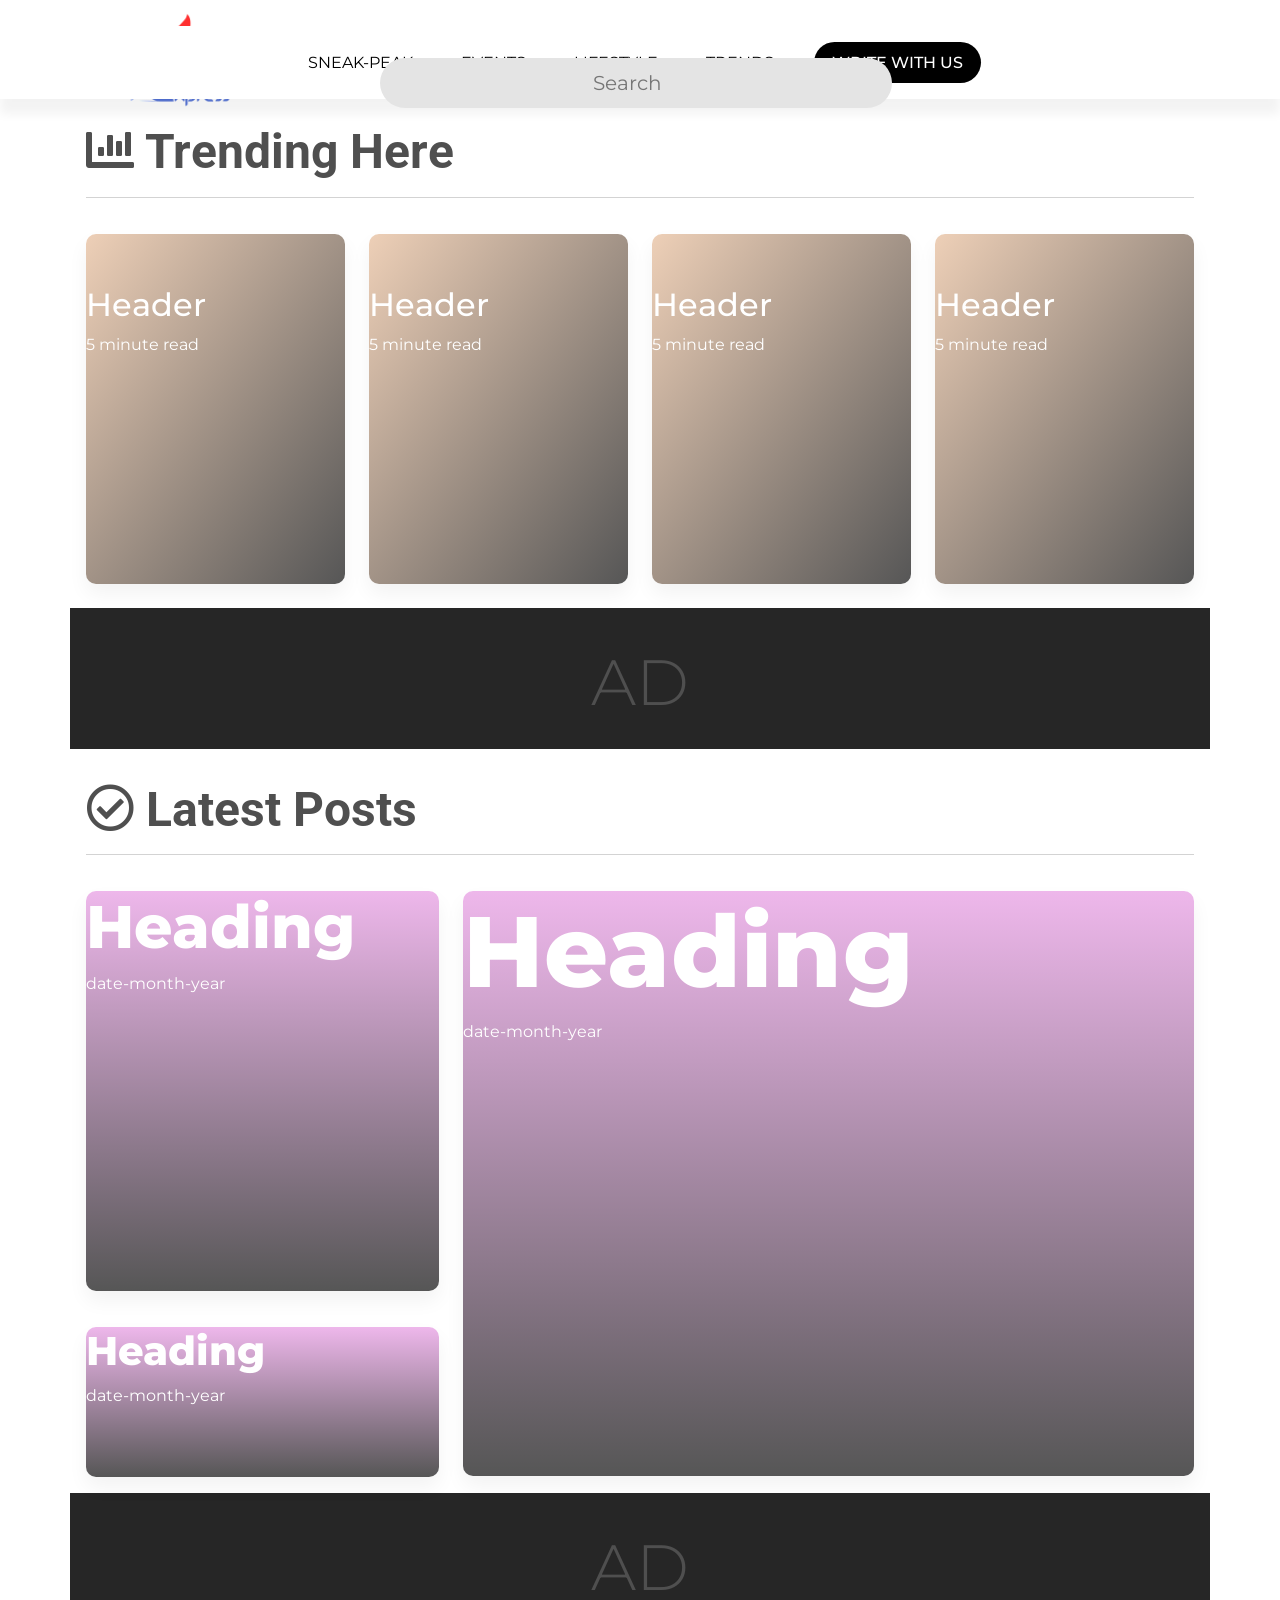
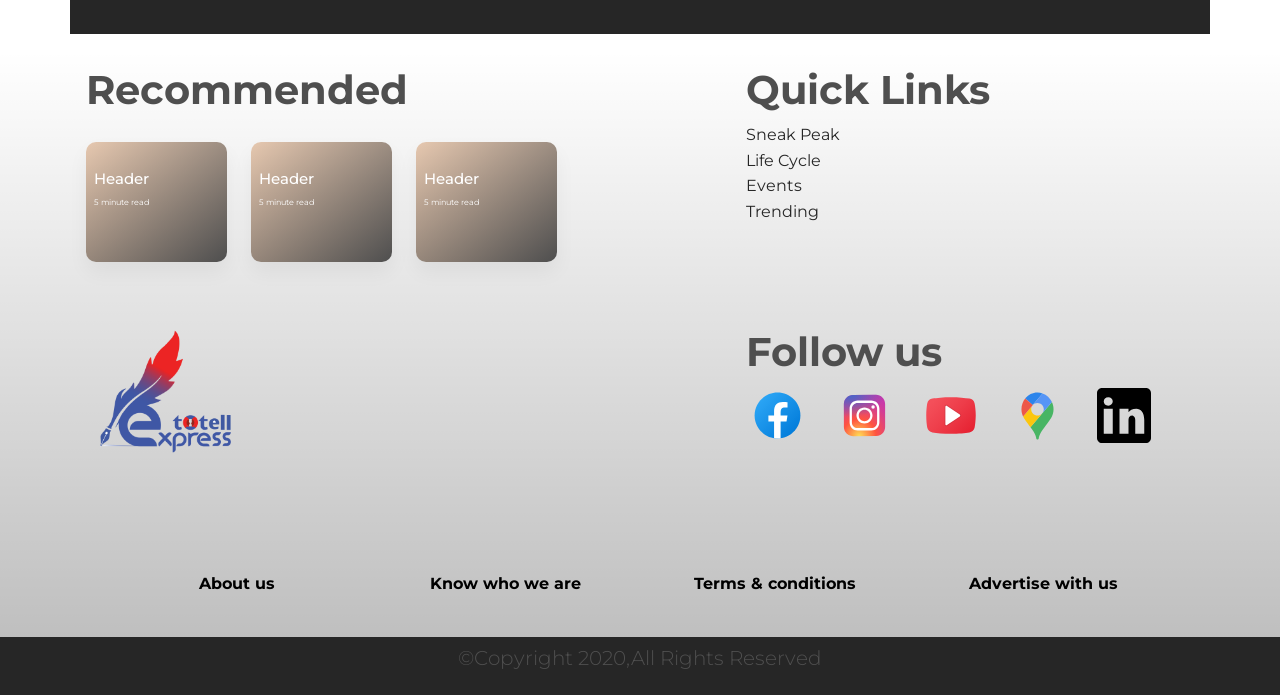
==== index.html @ 8d6608f2 "Rename totell.html to index.html" ====
<!DOCTYPE html>
<html lang="en">
  <head>
    <meta charset="UTF-8" />
    <meta
      name="viewport"
      content="width=device-width, initial-scale=1, shrink-to-fit=no"
    />
    <meta http-equiv="x-ua-compatible" content="ie=edge" />
    <title>TOTELL EXPRESS</title>
    <link rel="icon" href="" type="image/x-icon" />
    <link
      rel="stylesheet"
      href="https://use.fontawesome.com/releases/v5.11.2/css/all.css"
    />
    
    <link
      rel="stylesheet"
      href="https://fonts.googleapis.com/css2?family=Roboto:wght@300;400;500;700&display=swap"
    />
    <link rel="stylesheet" href="css/mdb.min.css" />
    <link rel="stylesheet" href="style.css" />
    <script
      src="https://kit.fontawesome.com/a480d15915.js"
      crossorigin="anonymous"
    ></script>
    <style></style>
  </head>
  <body>
    <!-- Start your project here-->
<div class="container-fluid bg-dark">
  <a href="">
          <img src="./img/totell-e1559974619203.png" id="logo" alt="">
        </a>
    <nav class="navbar navbar-light fixed-top navbar-expand-sm"  id="topnav">
        
        <form class="form-inline">
          <input class="form mr-sm-2" id="fom" type="search" placeholder="Search" aria-label="Search">
        
        </form>
      </nav>
  
</div>

    <!--carousel-->
    <section style="background-image: url(https://images.unsplash.com/photo-1464457312035-3d7d0e0c058e?ixlib=rb-1.2.1&ixid=eyJhcHBfaWQiOjEyMDd9&auto=format&fit=crop&w=1050&q=80);background-size: cover;height: auto;">
      <div class="carousel slide" id="b" data-ride="carousel">
        <ol class="carousel-indicators">
          <li data-target="#b" data-slide-to="0" class="active"></li>
          <li data-target="#b" data-slide-to="1"></li>
          <li data-target="#b" data-slide-to="2"></li>
        </ol>
        <div class="carousel-inner">
          <div class="carousel-item active">
            
              
            <img
              src="https://source.unsplash.com/1600x700/?nature,water"
              alt=""
              id="a1"
            />
            <div class="carousel-caption" id="carcap">
              <h5 class="fancy display-1 font-weight-bold animated fadeInUp" style="animation-delay: 1s;">Adjective</h5>
              <p class="lead">
                Lorem ipsum dolor sit amet, consectetur adipisicing elit.

                Molestiae, repudiandae!
              </p>
              <p>2 minutes read</p>
            </div>
          </div>
          <div class="carousel-item">
            <img
              src="https://source.unsplash.com/1600x700/?nature,water"
              alt=""
            
              id="a1"
            />
            <div class="carousel-caption" id="carcap">
              <h5 class="fancy display-1 font-weight-bold animated fadeInUp" style="animation-delay: 1s;">Adjective</h5>
              <p class="lead">
                Lorem ipsum dolor sit amet, consectetur adipisicing elit.

                Molestiae, repudiandae!
              </p>
              <p>2 minutes read</p>
            </div>
          </div>
          <div class="carousel-item">
            <img
            src="https://source.unsplash.com/1600x700/?nature,water"
            alt=""
           id="a1"
          />
          <div class="carousel-caption " id="carcap">
            <h4 class="fancy display-1 font-weight-bold animated fadeInUp">Adjective</h4>
            <p class="lead">
              Lorem ipsum dolor sit amet, consectetur adipisicing elit.

              Molestiae, repudiandae!
            </p>
            <p>2 minutes read</p>
          </div>
          </div>
        </div>
        <a
          class="carousel-control-prev"
          href="#b"
          role="button"
          data-slide="prev"
        >
          <span class="carousel-control-prev-icon" id="carbut" aria-hidden="true"></span>
          <span class="sr-only">Previous</span>
        </a>
        <a
          class="carousel-control-next"
          href="#b"
          role="button"
          data-slide="next"
        >
          <span class="carousel-control-next-icon" id="carbut" aria-hidden="true"></span>
          <span class="sr-only">Next</span>
        </a>
      </div>
    </section>
   
    <!--Navbar-->
    
    <nav class="navbar sticky-top navbar-expand-lg navbar-dark primary-color " id="a">
      <button class="navbar-toggler btn" id="mobilemenu" type="button" data-toggle="collapse" data-target="#navbarnav">
        <span class="navbar-toggler-icon ml-auto " id="mobmen"></span>                
      </button>
      <div class="collapse navbar-collapse" id="navbarnav">
        <img src="./img/totell-e1559974619203.png" alt="" id="logo2" />
        <ul class="navbar-nav m-auto p-2">
          <li class="nav-item px-3 active">
            <a href="#" class="nav-link">SNEAK-PEAK</a>
          </li>
          <li class="nav-item px-3">
            <a href="#c" class="nav-link">EVENTS</a>
          </li>
          <li class="nav-item px-3">
            <a href="#d" class="nav-link">LIFESTYLE</a>
          </li>
          <li class="nav-item px-3">
            <a href="#e" class="nav-link"> TRENDS</a>
          </li>
          <li class="nav-item px-3">
            <a id="wwu" href="#e" class="nav-link"><p style="margin: 0 10px 0 10px;padding: 0;color: white;font-weight: 500;">WRITE WITH US</p></a>
          </li>
        </ul>

        <div class="container row" id="icon2nav">
          <p style="font-weight: 600;">Follow us</p>
          <div class="row" id="iconrowbot">
            <a class="col-2" href="" ><img id="socialicon" src="./img/icons8-facebook.svg" alt=""></a>
            <a class="col-2" href="" ><img id="socialicon" src="./img/icons8-instagram.svg" alt=""></a>
            <a class="col-2" href="" ><img id="socialicon" src="./img/icons8-play-button.svg" alt=""></a>
            <a class="col-2" href="" ><img id="socialicon" src="./img/icons8-google-maps.svg" alt=""></a>
            <a class="col-2" href="" ><img id="socialicon" src="./img/icons8-linkedin.svg" alt=""></a>
  
            
            
          </div>
        </div>
      </div>
    </nav>
  
    
<!--news here-->


<!--trending here-->

<section class=" p-4" id="trending">
    <div class="container">
    <h3 class="display-5" style="font-family: Roboto, sans-serif;font-weight: 700;">
        <i class="fas fa-chart-bar"></i>
        Trending Here
        </h1>
        <hr class="three"></hr>
   
      <div class="row extend-sm" >
        <div class="col-md-3" >
          <div class="card text-center" id="trendcards">
            <div class=" " id="z">
              <p class="h2">Header</p>
              <p>5 minute read</p>
            </div>
          </div>
        </div>
        <div class="col-md-3">
            <div class="card text-center" id="trendcards">
              <div class="" id="z">
                <p class="h2">Header</p>
                <p>5 minute read</p>
              </div>
            </div>
          </div>
       
        <div class="col-md-3">
          <div class="card text-center" id="trendcards">
            <div class="" id="z">
              <p class="h2">Header</p>
              <p>5 minute read</p>
            </div>
          </div>
        </div>
        <div class="col-md-3">
          <div class="card text-center" id="trendcards">
            <div class="" id="z">
              <p class="h2">Header</p>
              <p>5 minute read</p>
            </div>
          </div>
        </div>
      </div>
    </div>
  </section>
<!--1st ad-->

<section class="container p-1 text-center bg-dark" >

    <div class="container mt-3 " id="ad">
      <div class="row">
        <div class="col">
          <h3 class="display-3  p-3">AD</h3>
        </div>
      </div>
  </section>

  <!--latest projects-->

<section class="p-3 mt-3">

    <div class="container">
        <h3 class="display-5" style="font-family: Roboto, sans-serif;font-weight: 700;">
            <i class="far fa-check-circle"></i>
            Latest Posts
        </h3>
        <hr class="three"></hr>

        <div class="row  ">

          <div class="col-md-4">

            <div class="card-text-center">
              <div class="card body " id="latest1">
                <div class="" id="latest11">
                  <h2>Heading</h2>
                  <p>date-month-year</p>
                </div>
               
            </div>
            </div>


            <div class="row mt-3">
              <div class="col-12 ">
                <div class="card-text-center">
                  <div class="card body " id="latest2">
                    <div class="" id="latest11">
                      <h2>Heading</h2> 
                      <p>date-month-year</p>
                    </div>
                  
                </div>
                </div>
              </div>
            </div>   

          </div>
          <div class="col-md-8 " id="">
                <div class="card-text-center">
                  <div class="card body " id="latest3">
                    <div class="" id="latest11">
                      <h2>Heading</h2> 
                      <p>date-month-year</p>
                    </div>
                    
                  </div>
                </div>
                
          </div>
              
            
        </div>
            </div>
          
            </div>
          </section>
          <!--2nd ad-->
        
          <section class="container p-1 text-center bg-dark" >

            <div class="container mt-3 " id="ad">
              <div class="row">
                <div class="col">
                  <h3 class="display-3  p-3">AD</h3>
                </div>
              </div>
          </section>





   <!--quick links-->

   
   <div class="container-fluid mt-3 " id="red">
    <div class="container">
    <div class="row" >
    
    
         <div class="col-md-7" >
         <h6 class="display-6 mt-3" style="font-weight: 700;"vs>Recommended <!--span class="badge badge-dark bg-dark">Dark</span> --></h6>
         <div class=" " id="dus">
         <div class="row">
         
         <!--xx-->
         <div class="col-md-3" >
          <div class="card text-center" id="trendcards2">
            <div class="" id="z2">
              <p class="h2 ml-2">Header</p>
              <p class="ml-2">5 minute read</p>
            </div>
          </div>
        </div>
         <div class="col-md-3" >
          <div class="card text-center" id="trendcards2">
            <div class="" id="z2">
              <p class="h2 ml-2">Header</p>
              <p class="ml-2">5 minute read</p>
            </div>
          </div>
        </div>
         <div class="col-md-3" >
          <div class="card text-center" id="trendcards2">
            <div class="" id="z2">
              <p class="h2 ml-2">Header</p>
              <p class="ml-2">5 minute read</p>
            </div>
          </div>
        </div>
         <!--xx-->
    
    
         </div>
         </div>
         </div>
    <div class="col-md-5" id="quicklink" >
      <h6 class="display-6 mt-3" style="font-weight: 700;" >Quick Links</h6>
      <a  class="text-dark" href="#"><p>Sneak Peak</p> </a>
      <a  class="text-dark" href="#"><p>Life Cycle</p></a>
      <a  class="text-dark" href="#"><p>Events</p></a>
      <a class="text-dark" href="#"><p>Trending</p></a>      
    </div>
    
    
    
          
    
    </div>
    <div class="row" style="padding-bottom: 100px;padding-top: 50px;" >
    
      
           <div class="col-md-7" id="logogar">
           <img src="./img/totell-e1559974619203.png" id="logo3" alt="">
           </div>
           <div class="col-md-5" id="iconsbot">
            <h6 class="display-6 mt-3" style="font-weight: 700;" >Follow us</h6>
            <div class="row" id="iconrowbot">
              <a class="col-2 m-1" href="" ><img id="socialicon" src="./img/icons8-facebook.svg" alt=""></a>
              <a class="col-2 m-1" href="" ><img id="socialicon" src="./img/icons8-instagram.svg" alt=""></a>
              <a class="col-2 m-1" href="" ><img id="socialicon" src="./img/icons8-play-button.svg" alt=""></a>
              <a class="col-2 m-1" href="" ><img id="socialicon" src="./img/icons8-google-maps.svg" alt=""></a>
              <a class="col-2 m-1" href="" ><img id="socialicon" src="./img/icons8-linkedin.svg" alt=""></a>
    
              
              
            </div>
           </div>
      
      
      
      
            
      
      </div>
      <div class="container  mt-0">
        <div class="col-md-2">

        </div>
        <div class="col-md-12 row pb-4 m-0" >
          
          <a href="" class="col-md-3 text-center" ><p id="tnc" style="font-weight: 700;color: #000;">About us</p></a>
          <a href="" class="col-md-3 text-center" ><p id="tnc" style="font-weight: 700;color: #000;">Know who we are</p></a>
          <a href="" class="col-md-3 text-center" ><p id="tnc" style="font-weight: 700;color: #000;">Terms & conditions</p></a>
          <a href="" class="col-md-3 text-center" ><p id="tnc" style="font-weight: 700;color: #000;">Advertise with us</p></a>
        
       
        
      </div>
      <div class="col-md-2">

      </div>
      </div>
      
    
    
    
    </div>
    </div>
    
    
    <!--footer-->
    <footer class="bg-dark text-center " style="padding-bottom: 5px;padding-top: 5px;">
      <p class="lead" id="foot">&copy;Copyright 2020,All Rights Reserved</p>
    </footer>
    <!-- End your project here-->
  </body>
  <script>
    $(".carousel").carousel({
      interval: 5000,
      pause: "hover",
    });
  </script>
  <script type="text/javascript" src="js/mdb.min.js"></script>
  <script type="text/javascript"></script>
  <script src="./index.js"></script>
</html>
---- style.css ----
@import url("https://fonts.googleapis.com/css2?family=Montserrat:ital,wght@0,100;0,200;0,300;0,400;0,500;0,600;0,700;0,800;0,900;1,100;1,200;1,300;1,400;1,500;1,600;1,700;1,800;1,900&display=swap");
@import url(./css/Nanotech/Nanotech\NormalItalic.otf);

body {
  font-family: "Montserrat", sans-serif;
  margin: 0;
  padding: 0;
  overflow-x: hidden;
}
::-webkit-scrollbar {
  display: none;
}
::-webkit-scrollbar-button {
  display: none;
}
#socialicon{
  width: 100%;
}
#logo2 {
  display: none;
}
#icon2nav {
  display: none;
}

.topicon:hover {
  background-color: rgba(0, 0, 0, 0.25);
}
.navbar {
  background-color: 0 10px 10px rgba(0, 0, 0, 0.25) !important;
  box-shadow: 0 15px 10px rgba(0, 0, 0, 0.05) !important;
}
.nav-item:hover {
  background-color: rgba(0, 140, 255, 0.1);
  border-radius: 50px;
}
#wwu{
  background-color: rgb(0, 0, 0);
  color: white;
  border-radius: 50px;
}
.nav-link {
  color: black !important;
}
#fom {
  display: block;
  width: 40vw;
  padding: 1vh;
  appearance: none;
  border: none;
  background: none;
  outline: none;
  background-color: rgb(228, 228, 228);
  border-radius: 50px;
  margin-top: 50px;
  color: #313131;
  font-size: 20px;
  transition: 0.4 ease;
  text-align: center;
}
#fom:focus {
  background-color: rgb(243, 243, 243);
}
#logo3{
  width: 25%;
}
#topnav {
  box-shadow: none !important;
  justify-content: center;
  position: absolute;
  background-color: rgba(0, 0, 0, 0);
  padding-bottom: 15px;
}
#logo {
  position: absolute;
  z-index: 10;
  width: 120px;
  left: 120px;
  z-index: 50;
  filter: brightness(1.3);
}
#topicon {
  position: absolute;
  z-index: 11;
  right: 20px;
  top: 20px;
  width: 200px;
}
#topicon i {
  margin: 0px 10px 10px 10px;
  color: white;
}
.breadcrumb {
  background-color: none !important;
  box-shadow: none !important;
}
#top {
  background-color: rgba(0, 0, 0, 0.25) !important;
  width: 120px;
  padding: 5px;
  border-radius: 20px;
  text-align: center;
}
.card-img {
  position: relative;
  height: 90px !important;
  width: 90px !important;
  border-radius: 50%;
}
.card-body {
  position: absolute !important;
  left: 100px !important;
}
.middleicon {
  position: absolute;
  z-index: 11;
  right: 300px !important;
  top: 20px !important;
  width: 200px;
  padding: 5px;
}
.middleicon i {
  margin: 0px 10px 10px 10px;
  color: black !important;
  white-space: 10px;
}

.carousel-caption {
  text-align: left;
}
#a1 {
  filter: brightness(35%);
}

#trendcards {
  height: 350px;

  background: url(https://images.unsplash.com/photo-1594032257107-9aa9bb3849c3?ixlib=rb-1.2.1&ixid=eyJhcHBfaWQiOjEyMDd9&auto=format&fit=crop&w=634&q=80);
  background-size: cover;
}
#trendcards2 {
  height: 120px;
  width: 100%;
  background: url(https://images.unsplash.com/photo-1594032257107-9aa9bb3849c3?ixlib=rb-1.2.1&ixid=eyJhcHBfaWQiOjEyMDd9&auto=format&fit=crop&w=634&q=80);
  background-size: cover;
}
#trendcards .h2 {
  margin-top: 20%;
}
#trendcards p {
  text-align: left;
  color: white;
}
#trendcards2 .h2 {
  margin-top: 20%;
  font-size: 15px;
}
#trendcards2 p {
  text-align: left;
  color: white;
  font-size: 8px;
}
#z {
  border-radius: 10px;
  background-image: linear-gradient(
    to bottom right,
    rgba(194, 87, 0, 0.281),
    rgba(0, 0, 0, 0.664)
  );
  height: 100%;
}
#z2 {
  border-radius: 10px;
  background-image: linear-gradient(
    to bottom right,
    rgba(194, 87, 0, 0.281),
    rgba(0, 0, 0, 0.664)
  );
  height: 100%;
}

#latest11 {
  background-image: linear-gradient(
    to bottom,
    rgba(194, 0, 184, 0.281),
    rgba(0, 0, 0, 0.664)
  );
  border-radius: 10px;
  height: 100%;
  color: #fff;
}
#latest1 h2 {
  font-size: 60px;
  font-weight: 800;
}
#latest2 h2 {
  font-size: 40px;
  font-weight: 800;
}
#latest3 h2 {
  font-size: 100px;
  font-weight: 800;
}
#quicklink p {
  margin: 0;
  padding: 0;
}
#quicklink2 p {
  margin: 0;
  padding: 0;
}
#latestx {
  background-image: linear-gradient(
    to bottom,
    rgba(194, 0, 184, 0.281),
    rgba(0, 0, 0, 0.664)
  );
}
.card-body {
  height: 100px;
}
.card {
  border-radius: 10px;
}
#a {
  background: #fff;
}
#latest3 {
  height: 585px;
  background: url(https://images.unsplash.com/photo-1593876037475-3d9bb68a3874?ixlib=rb-1.2.1&ixid=eyJhcHBfaWQiOjEyMDd9&auto=format&fit=crop&w=1050&q=80);
  background-size: cover;
}
#latest1 {
  height: 400px;
  background: url(https://images.unsplash.com/photo-1593642532871-8b12e02d091c?ixlib=rb-1.2.1&ixid=eyJhcHBfaWQiOjEyMDd9&auto=format&fit=crop&w=1000&q=80);
  background-size: cover;
}
#latest2 {
  height: 150px;
  background: url(https://images.unsplash.com/photo-1594008037842-11fe03ea82af?ixlib=rb-1.2.1&ixid=eyJhcHBfaWQiOjEyMDd9&auto=format&fit=crop&w=1050&q=80);
  background-size: cover;
}

ul li {
  list-style-type: none;
}

#red {
  background-image: linear-gradient(
    to bottom,
    rgba(194, 87, 0, 0),
    rgba(0, 0, 0, 0.25)
  );
}

.ul li {
  display: inline-block;
}
#carcap {
  bottom: 10rem;
}
.card {
  margin-top: 20px !important;
  box-shadow: rgba(0, 0, 0, 0.25) !important;
}
.card:hover {
  box-shadow: 0 10px 10px rgba(0, 0, 0, 0.25);
  animation: backwards;
}
#exampleInputEmail1 {
  background-color: rgba(0, 0, 0, 0.4);
  color: #fff !important;

  border-radius: 10px;
}
#exampleInput {
  background-color: rgba(0, 0, 0, 0.4);
  color: #fff !important;
  border-radius: 10px;
}
#exampleInputName {
  background-color: rgba(0, 0, 0, 0.4);
  color: #fff !important;

  border-radius: 10px;
}

/*media quaries*/

@media only screen and (max-width: 1199px) {
}

@media only screen and (max-width: 991px) {
  #logo {
    width: 14vh;
    left: 0;
  }
  .carousel-item {
    height: auto;
  }
  #navbarnav{
    height: 100vh;
  }
 #mobilemenu{
   background: rgba(255, 255, 255, 0);
   box-shadow: none;
   color: black;
   padding: 0 0 0 15px;
 }
 #mobmen{
   background-image: url(./img/button.svg);
   
   width: 3em;
   height: 3em;
 }
 #mobmen::after{
  background-image: url(/totell-e1559974619203.png);
}
#icon2nav{
  display: flex;
  justify-content: center;
  
  margin: 25vh 0 0 0;
  padding: 0;
  text-align: center;
}
#icon2nav i{
  margin: 5px;
  padding: 0;
  justify-content: center;
  
}
#socialicon{
  width: 100%;
}
#iconrowbot{
  justify-content: center;
  display: flex;
  flex-direction: row;
  padding-bottom: 10vh;
}
#iconrowbot i{
  margin: 0px;
  padding: 0;
}
#iconrowbot a{
  justify-content: center;
  padding: 0;
}
}
@media only screen and (max-width: 767px) {

  #trendcards2 {
    height: 150px !important;
    width: 100%;
  }

  #A-heading {
    font-size: 27px !important;
  }
  .card-body {
    position: absolute;
    top: 1px !important;
  }
  #para1 {
    font-size: 15px !important;
  }
  #ad {
    height: 300px !important;
  }
  #fom {
    height: 30px;
    width: 60vw;
  }
  #logo {
    width: 14vh;
    left: 0;
  }
  #topnav {
    padding-left: 100px !important;
    size: 20px !important;
  }
  #topicon {
    display: none !important;
  }
  #foot {
    font-size: 10px !important;
    margin-bottom: 0;
  }
  #red {
    font-size: 20px;
  }
  .footer {
    font-size: 200px !important;
  }
  #logo2 {
    display: block;
    width: 100%;
    margin-bottom: -10%;
  }
  #navbarnav {
    height: 100vh;
  }
  #mobilemenu {
    background: rgba(255, 255, 255, 0);
    box-shadow: none;
    color: black;
    padding: 0 0 0 15px;
  }
  #mobmen {
    background-image: url(./img/button.svg);

    width: 3em;
    height: 3em;
  }
  #mobmen::after {
    background-image: url(/totell-e1559974619203.png);
  }
  #logo3 {
    width: 100%;
  }
  #quicklink2 {
    text-align: center;
  }
  #iconrowbot {
    justify-content: center;
  }
  #iconrowbot i {
    margin: 0px;
    padding: 0;
  }
  #iconsbot {
    text-align: center;
  }
  #socialicon{
    width: 100%;
  }
  #latest1 h2,
  #latest2 h2,
  #latest3 h2 {
    font-size: 40px;
  }
  #icon2nav {
    display: flex;
    justify-content: center;

    margin: 0 0 0 0;
    padding: 0;
    text-align: center;
  }
  #icon2nav i {
    margin: 5px;
    padding: 0;
    justify-content: center;
  }
  .breadcrumb{
    font-size: 15px;
  }
  #tnc{
    font-size: 15px;
    margin: 0;
    padding: 0;
    text-decoration: none;
  }
}
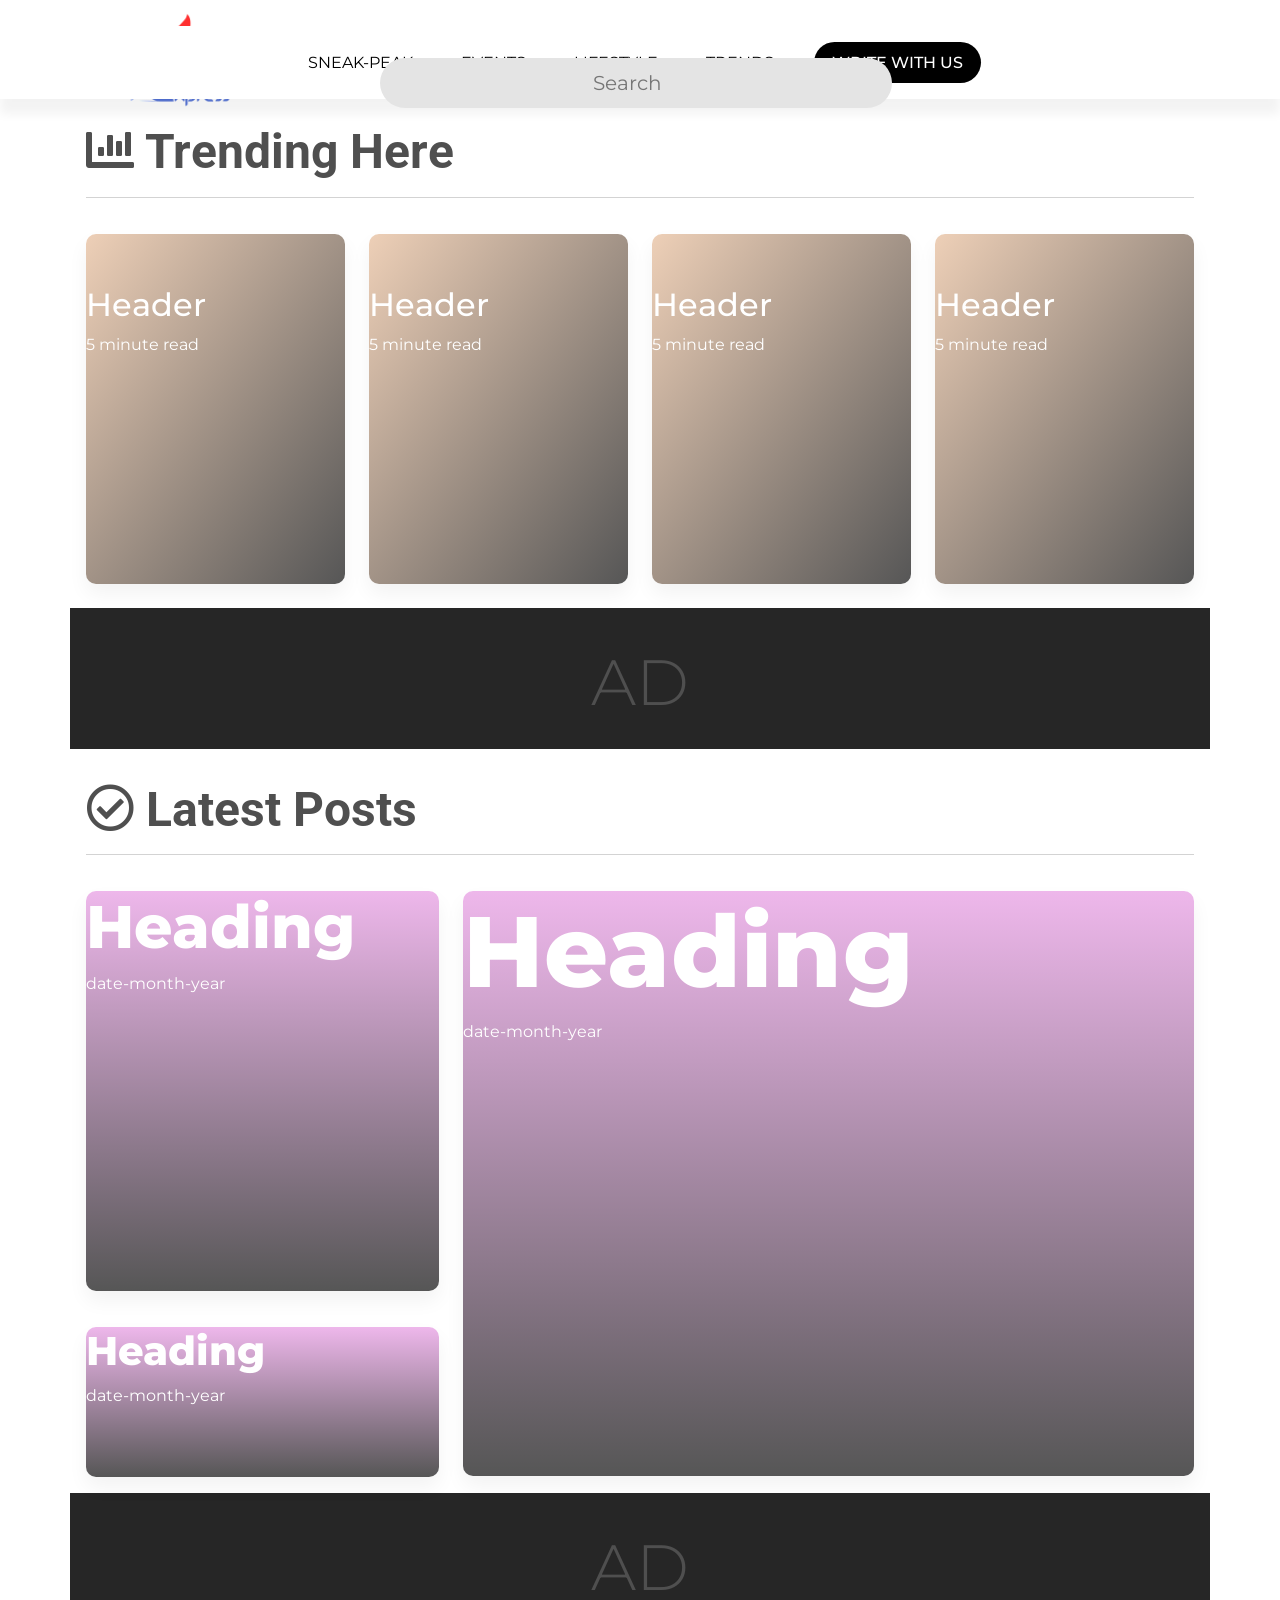
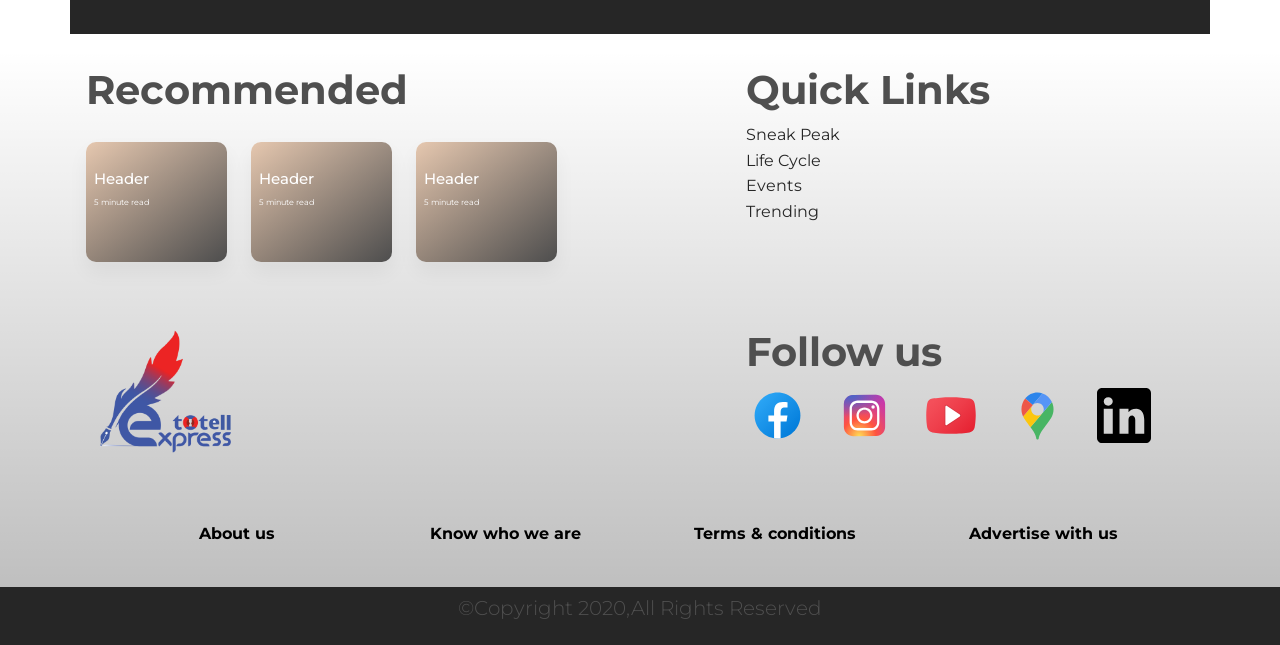
==== commit 3302ff73: "Update index.html" ====
--- a/index.html
+++ b/index.html
@@ -362,7 +362,7 @@
           
     
     </div>
-    <div class="row" style="padding-bottom: 100px;padding-top: 50px;" >
+    <div class="row" style="padding-bottom: 50px;padding-top: 50px;" >
     
       
            <div class="col-md-7" id="logogar">
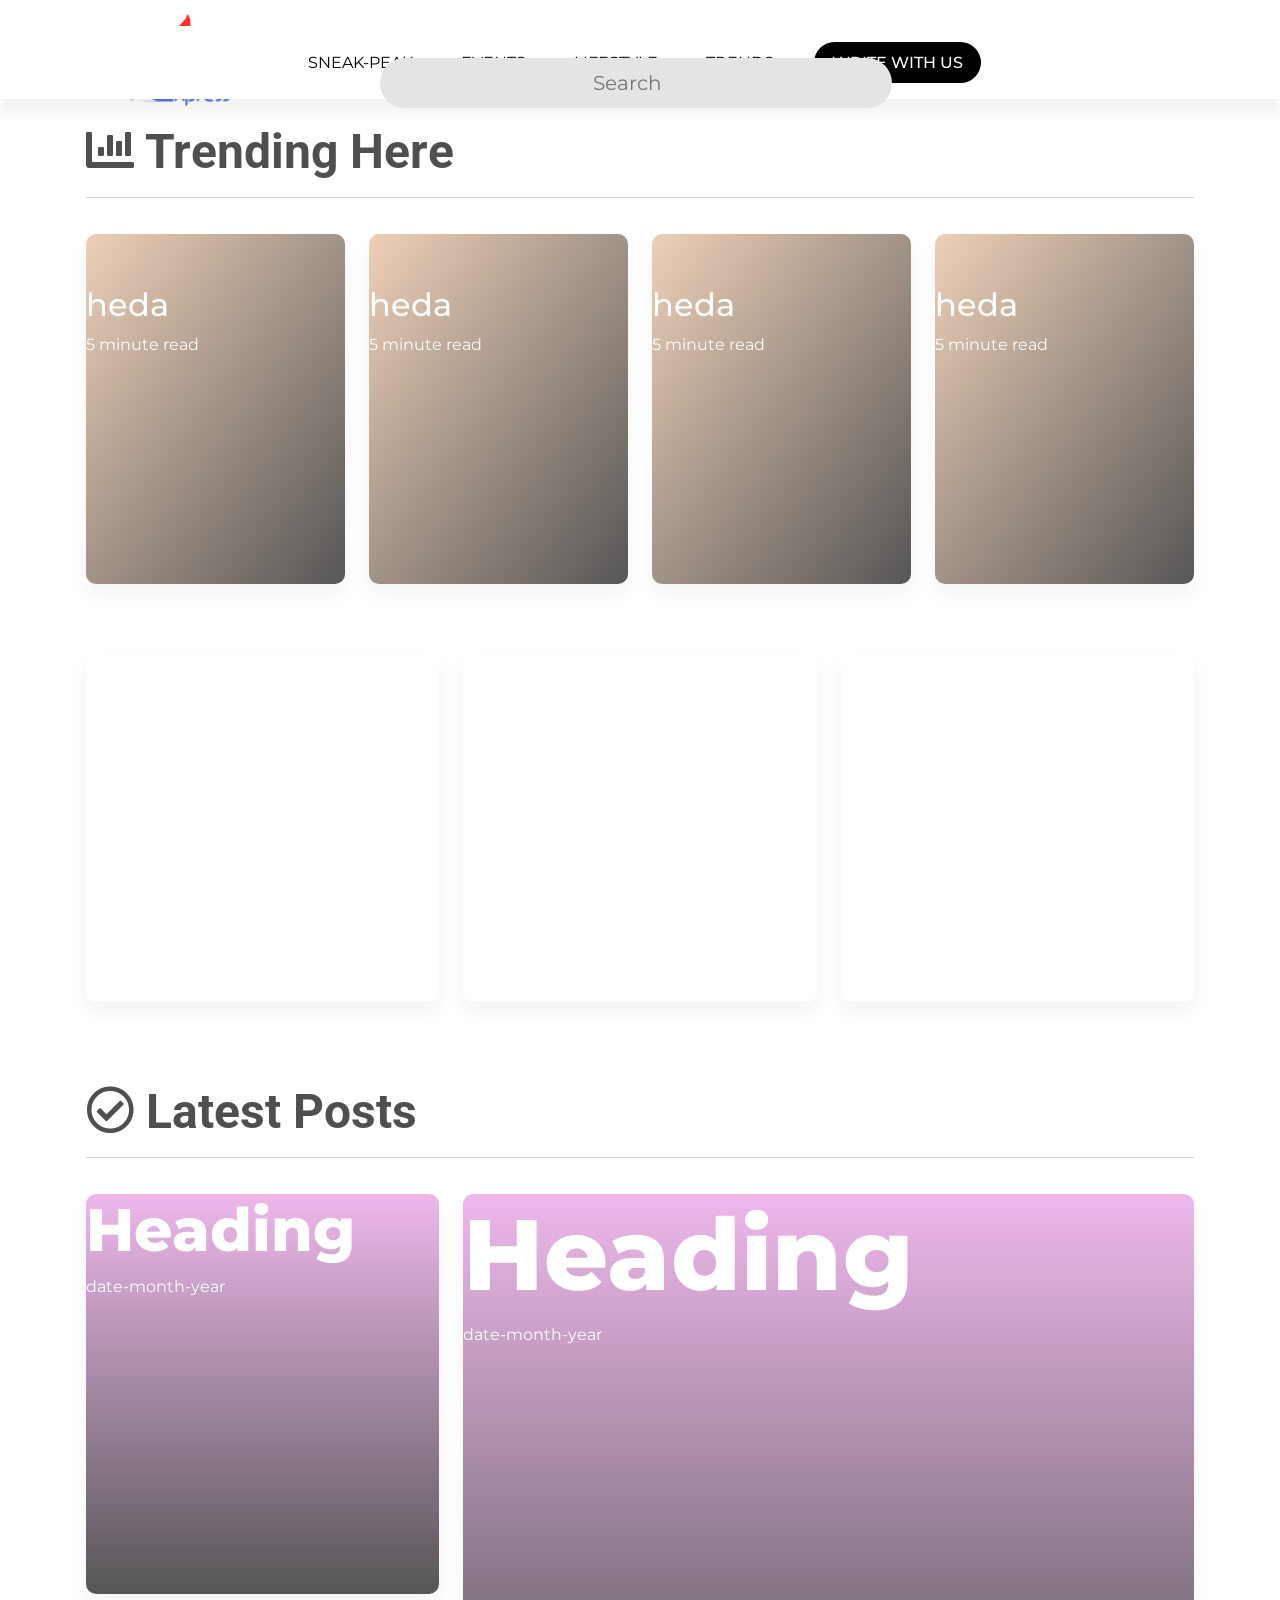
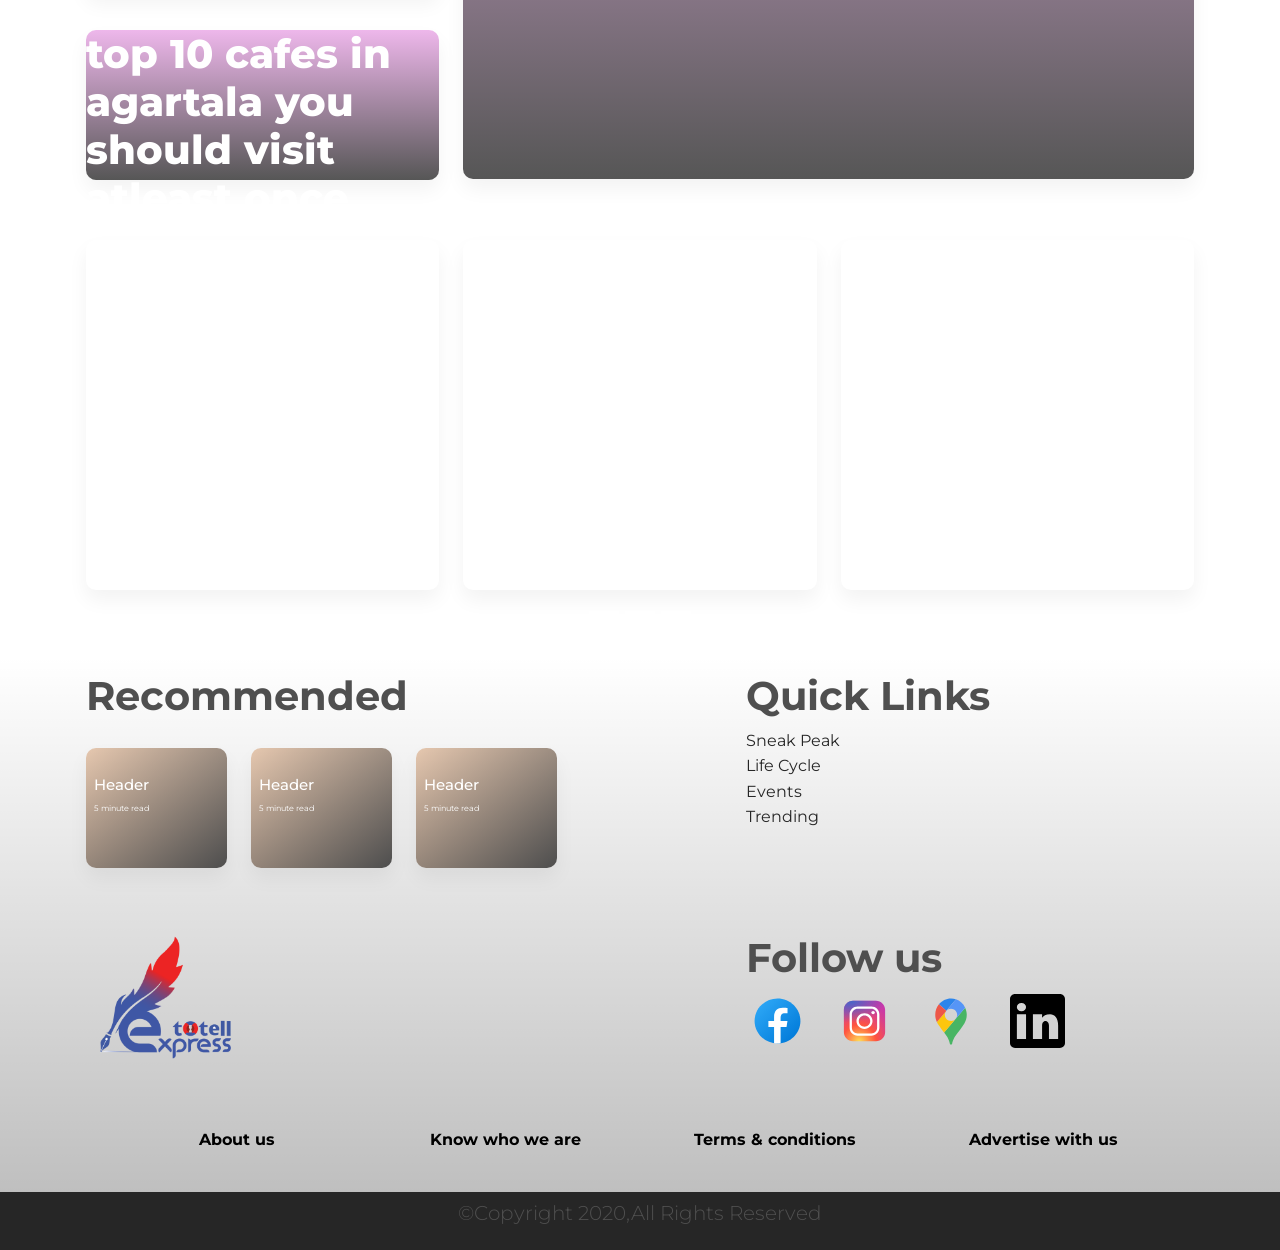
==== commit d3ce9738: "Update index.html" ====
--- a/index.html
+++ b/index.html
@@ -7,12 +7,14 @@
       content="width=device-width, initial-scale=1, shrink-to-fit=no"
     />
     <meta http-equiv="x-ua-compatible" content="ie=edge" />
-    <title>TOTELL EXPRESS</title>
+    <title>TOTELL EXPRESS | Home</title>
     <link rel="icon" href="" type="image/x-icon" />
     <link
       rel="stylesheet"
       href="https://use.fontawesome.com/releases/v5.11.2/css/all.css"
     />
+    <link rel = "icon" href =  "img/totell-e1559974619203.png" 
+        type = "image/x-icon"> 
     
     <link
       rel="stylesheet"
@@ -53,12 +55,14 @@
         <div class="carousel-inner">
           <div class="carousel-item active">
             
-              
-            <img
-              src="https://source.unsplash.com/1600x700/?nature,water"
-              alt=""
-              id="a1"
-            />
+              <a href="">
+
+                <img
+                  src="https://source.unsplash.com/1600x1600/?nature,water"
+                  alt=""
+                  id="a1"
+                />
+              </a>
             <div class="carousel-caption" id="carcap">
               <h5 class="fancy display-1 font-weight-bold animated fadeInUp" style="animation-delay: 1s;">Adjective</h5>
               <p class="lead">
@@ -70,12 +74,15 @@
             </div>
           </div>
           <div class="carousel-item">
-            <img
-              src="https://source.unsplash.com/1600x700/?nature,water"
-              alt=""
-            
-              id="a1"
-            />
+            <a href="">
+
+              <img
+                src="https://source.unsplash.com/1600x700/?nature,water"
+                alt=""
+              
+                id="a1"
+              />
+            </a>
             <div class="carousel-caption" id="carcap">
               <h5 class="fancy display-1 font-weight-bold animated fadeInUp" style="animation-delay: 1s;">Adjective</h5>
               <p class="lead">
@@ -87,11 +94,14 @@
             </div>
           </div>
           <div class="carousel-item">
-            <img
-            src="https://source.unsplash.com/1600x700/?nature,water"
-            alt=""
-           id="a1"
-          />
+            <a href="">
+
+              <img
+              src="https://source.unsplash.com/1600x700/?nature,water"
+              alt=""
+             id="a1"
+            />
+            </a>
           <div class="carousel-caption " id="carcap">
             <h4 class="fancy display-1 font-weight-bold animated fadeInUp">Adjective</h4>
             <p class="lead">
@@ -155,7 +165,6 @@
           <div class="row" id="iconrowbot">
             <a class="col-2" href="" ><img id="socialicon" src="./img/icons8-facebook.svg" alt=""></a>
             <a class="col-2" href="" ><img id="socialicon" src="./img/icons8-instagram.svg" alt=""></a>
-            <a class="col-2" href="" ><img id="socialicon" src="./img/icons8-play-button.svg" alt=""></a>
             <a class="col-2" href="" ><img id="socialicon" src="./img/icons8-google-maps.svg" alt=""></a>
             <a class="col-2" href="" ><img id="socialicon" src="./img/icons8-linkedin.svg" alt=""></a>
   
@@ -173,61 +182,180 @@
 <!--trending here-->
 
 <section class=" p-4" id="trending">
-    <div class="container">
-    <h3 class="display-5" style="font-family: Roboto, sans-serif;font-weight: 700;">
-        <i class="fas fa-chart-bar"></i>
-        Trending Here
-        </h1>
-        <hr class="three"></hr>
-   
-      <div class="row extend-sm" >
-        <div class="col-md-3" >
-          <div class="card text-center" id="trendcards">
+  <div class="container">
+  <h3 class="display-5" style="font-family: Roboto, sans-serif;font-weight: 700;">
+      <i class="fas fa-chart-bar"></i>
+      Trending Here
+      </h1>
+      <hr class="three"></hr>
+ 
+    <div class="row extend-sm" >
+      <a class="col-md-3" href="">
+
+        <div  >
+          <div class="card text-center" style="background: url(https://images.unsplash.com/photo-1594032257107-9aa9bb3849c3?ixlib=rb-1.2.1&ixid=eyJhcHBfaWQiOjEyMDd9&auto=format&fit=crop&w=634&q=80);
+          background-size: cover;" id="trendcards">
             <div class=" " id="z">
-              <p class="h2">Header</p>
+              <p class="h2">heda</p>
               <p>5 minute read</p>
             </div>
           </div>
         </div>
-        <div class="col-md-3">
-            <div class="card text-center" id="trendcards">
-              <div class="" id="z">
-                <p class="h2">Header</p>
-                <p>5 minute read</p>
+      </a>
+      <a class="col-md-3" href="">
+
+        <div  >
+          <div class="card text-center" style="background: url(https://images.unsplash.com/photo-1594032257107-9aa9bb3849c3?ixlib=rb-1.2.1&ixid=eyJhcHBfaWQiOjEyMDd9&auto=format&fit=crop&w=634&q=80);
+          background-size: cover;" id="trendcards">
+            <div class=" " id="z">
+              <p class="h2">heda</p>
+              <p>5 minute read</p>
+            </div>
+          </div>
+        </div>
+      </a>
+      <a class="col-md-3" href="">
+
+        <div  >
+          <div class="card text-center" style="background: url(https://images.unsplash.com/photo-1594032257107-9aa9bb3849c3?ixlib=rb-1.2.1&ixid=eyJhcHBfaWQiOjEyMDd9&auto=format&fit=crop&w=634&q=80);
+          background-size: cover;" id="trendcards">
+            <div class=" " id="z">
+              <p class="h2">heda</p>
+              <p>5 minute read</p>
+            </div>
+          </div>
+        </div>
+      </a>
+      <a class="col-md-3" href="">
+
+        <div  >
+          <div class="card text-center" style="background: url(https://images.unsplash.com/photo-1594032257107-9aa9bb3849c3?ixlib=rb-1.2.1&ixid=eyJhcHBfaWQiOjEyMDd9&auto=format&fit=crop&w=634&q=80);
+          background-size: cover;" id="trendcards">
+            <div class=" " id="z">
+              <p class="h2">heda</p>
+              <p>5 minute read</p>
+            </div>
+          </div>
+        </div>
+      </a>
+
+      
+    </div>
+  </div>
+</section>
+  <div  id="bigadd" >
+
+    <section class=" p-4" id="trending">
+        <div class="container">
+        
+            
+       
+          <div class="row extend-sm" >
+            <div class="col-md-4" >
+              <div class="card text-center" style="background: url(https://images.unsplash.com/photo-1551383616-a9e150c07fca?ixlib=rb-1.2.1&ixid=eyJhcHBfaWQiOjEyMDd9&auto=format&fit=crop&w=1050&q=80);background-size: cover;" id="trendcards">
+                <div class=" " id="zed">
+                  
+                </div>
               </div>
             </div>
-          </div>
+            <div class="col-md-4" >
+              <div class="card text-center" style="background: url(https://images.unsplash.com/photo-1551383616-a9e150c07fca?ixlib=rb-1.2.1&ixid=eyJhcHBfaWQiOjEyMDd9&auto=format&fit=crop&w=1050&q=80);background-size: cover;" id="trendcards">
+                <div class=" " id="zed">
+                  
+                </div>
+              </div>
+            </div>
+            <div class="col-md-4" >
+              <div class="card text-center" style="background: url(https://images.unsplash.com/photo-1551383616-a9e150c07fca?ixlib=rb-1.2.1&ixid=eyJhcHBfaWQiOjEyMDd9&auto=format&fit=crop&w=1050&q=80);background-size: cover;" id="trendcards">
+                <div class=" " id="zed">
+                  
+                </div>
+              </div>
+            </div>
+            
+            
+          </div>
+        </div>
+      </section>
+  </div>
+<!--1st ad-->
+
+
+
+<!--carousel add-->
+
+
+
+<section class="container-fluid" id="carad">
+  <div class="carousel slide" id="b" data-ride="carousel">
+    <ol class="carousel-indicators">
+      <li data-target="#b" data-slide-to="0" class="active"></li>
+      <li data-target="#b" data-slide-to="1"></li>
+      <li data-target="#b" data-slide-to="2"></li>
+    </ol>
+    <div class="carousel-inner">
+      <div class="carousel-item active">
+        <img
+          src="https://images.unsplash.com/photo-1464457312035-3d7d0e0c058e?ixlib=rb-1.2.1&ixid=eyJhcHBfaWQiOjEyMDd9&auto=format&fit=crop&w=1050&q=80"
+          alt=""
+          class="img-fluid"
+          width="100%"
+          id="a1"
+          style="background-size: cover;height: auto;"
+        />
+        
+      </div>
+      <div class="carousel-item">
+        <img
+          src="https://images.unsplash.com/photo-1464457312035-3d7d0e0c058e?ixlib=rb-1.2.1&ixid=eyJhcHBfaWQiOjEyMDd9&auto=format&fit=crop&w=1050&q=80"
+          alt=""
+          class="img-fluid"
+          width="100%"
+          id="a2"
+          style="background-size: cover;height: auto;"
+        />
+      
+      </div>
+      <img
+        src="https://images.unsplash.com/photo-1464457312035-3d7d0e0c058e?ixlib=rb-1.2.1&ixid=eyJhcHBfaWQiOjEyMDd9&auto=format&fit=crop&w=1050&q=80"
+        alt=""
+        class="img-fluid"
+        width="100%"
+        id="a3"
+        style="background-size: cover;height: auto;"
+
+      />
+      <div class="carousel-item">
+        <img
+          src="https://images.unsplash.com/photo-1464457312035-3d7d0e0c058e?ixlib=rb-1.2.1&ixid=eyJhcHBfaWQiOjEyMDd9&auto=format&fit=crop&w=1050&q=80"
+          alt=""
+          class="img-fluid"
+          width="100%"
+          style="background-size: cover;height: auto;"
+        />
        
-        <div class="col-md-3">
-          <div class="card text-center" id="trendcards">
-            <div class="" id="z">
-              <p class="h2">Header</p>
-              <p>5 minute read</p>
-            </div>
-          </div>
-        </div>
-        <div class="col-md-3">
-          <div class="card text-center" id="trendcards">
-            <div class="" id="z">
-              <p class="h2">Header</p>
-              <p>5 minute read</p>
-            </div>
-          </div>
-        </div>
       </div>
     </div>
-  </section>
-<!--1st ad-->
-
-<section class="container p-1 text-center bg-dark" >
-
-    <div class="container mt-3 " id="ad">
-      <div class="row">
-        <div class="col">
-          <h3 class="display-3  p-3">AD</h3>
-        </div>
-      </div>
-  </section>
+    <a
+      class="carousel-control-prev"
+      href="#b"
+      role="button"
+      data-slide="prev"
+    >
+      <span class="carousel-control-prev-icon" aria-hidden="true"></span>
+      <span class="sr-only">Previous</span>
+    </a>
+    <a
+      class="carousel-control-next"
+      href="#b"
+      role="button"
+      data-slide="next"
+    >
+      <span class="carousel-control-next-icon" aria-hidden="true"></span>
+      <span class="sr-only">Next</span>
+    </a>
+  </div>
+</section>
 
   <!--latest projects-->
 
@@ -243,67 +371,175 @@
         <div class="row  ">
 
           <div class="col-md-4">
-
-            <div class="card-text-center">
-              <div class="card body " id="latest1">
-                <div class="" id="latest11">
-                  <h2>Heading</h2>
-                  <p>date-month-year</p>
+            <a href="">
+
+              <div class="card-text-center">
+                <div class="card body " id="latest1" style="background: url(https://images.unsplash.com/photo-1593642532871-8b12e02d091c?ixlib=rb-1.2.1&ixid=eyJhcHBfaWQiOjEyMDd9&auto=format&fit=crop&w=1000&q=80);
+                background-size: cover;">
+                  <div class="" id="latest11">
+                    <h2>Heading</h2>
+                    <p>date-month-year</p>
+                  </div>
+                 
+              </div>
+              </div>
+            </a>
+
+
+            <div class="row mt-3">
+              <a href="">
+
+                <div class="col-12 ">
+                  <div class="card-text-center">
+                    <div class="card body " id="latest2" style="background: url(https://images.unsplash.com/photo-1594008037842-11fe03ea82af?ixlib=rb-1.2.1&ixid=eyJhcHBfaWQiOjEyMDd9&auto=format&fit=crop&w=1050&q=80);
+                    background-size: cover;" >
+                      <div class="" id="latest11">
+                        <h2>top 10 cafes in agartala you should visit atleast once</h2> 
+                        <p>date-month-year</p>
+                      </div>
+                    
+                  </div>
+                  </div>
                 </div>
-               
-            </div>
-            </div>
-
-
-            <div class="row mt-3">
-              <div class="col-12 ">
-                <div class="card-text-center">
-                  <div class="card body " id="latest2">
-                    <div class="" id="latest11">
-                      <h2>Heading</h2> 
-                      <p>date-month-year</p>
-                    </div>
+              </a>
+            </div>   
+
+          </div>
+          
+          <div class="col-md-8 " id="">
+            <a href="">
+              <div class="card-text-center">
+                <div class="card body " id="latest3" style="background: url(https://images.unsplash.com/photo-1593876037475-3d9bb68a3874?ixlib=rb-1.2.1&ixid=eyJhcHBfaWQiOjEyMDd9&auto=format&fit=crop&w=1050&q=80);
+                background-size: cover;">
+                  <div class="" id="latest11">
+                    <h2>Heading</h2> 
+                    <p>date-month-year</p>
+                  </div>
                   
                 </div>
-                </div>
               </div>
-            </div>   
-
-          </div>
-          <div class="col-md-8 " id="">
-                <div class="card-text-center">
-                  <div class="card body " id="latest3">
-                    <div class="" id="latest11">
-                      <h2>Heading</h2> 
-                      <p>date-month-year</p>
+            </a>
+                
+                
+          </div>
+              
+            
+        </div>
+            </div>
+          
+            </div>
+          </section>
+          <!--2nd ad-->
+        
+          <div  id="bigadd" >
+
+            <section class=" p-4" id="trending">
+                <div class="container">
+                
+                    
+               
+                  <div class="row extend-sm" >
+                    <div class="col-md-4" >
+                      <div class="card text-center" style="background: url(https://images.unsplash.com/photo-1551383616-a9e150c07fca?ixlib=rb-1.2.1&ixid=eyJhcHBfaWQiOjEyMDd9&auto=format&fit=crop&w=1050&q=80);background-size: cover;" id="trendcards">
+                        <div class=" " id="zed">
+                          
+                        </div>
+                      </div>
+                    </div>
+                    <div class="col-md-4">
+                        <div class="card text-center" style="background: url(https://images.unsplash.com/photo-1551383616-a9e150c07fca?ixlib=rb-1.2.1&ixid=eyJhcHBfaWQiOjEyMDd9&auto=format&fit=crop&w=1050&q=80);background-size: cover;" id="trendcards">
+                          <div class="" id="zed">
+                            
+                          </div>
+                        </div>
+                      </div>
+                   
+                    <div class="col-md-4">
+                      <div class="card text-center" style="background: url(https://images.unsplash.com/photo-1551383616-a9e150c07fca?ixlib=rb-1.2.1&ixid=eyJhcHBfaWQiOjEyMDd9&auto=format&fit=crop&w=1050&q=80);background-size: cover;" id="trendcards">
+                        <div class="" id="zed">
+                         
+                        </div>
+                      </div>
                     </div>
                     
                   </div>
                 </div>
-                
-          </div>
-              
-            
-        </div>
-            </div>
-          
-            </div>
-          </section>
-          <!--2nd ad-->
-        
-          <section class="container p-1 text-center bg-dark" >
-
-            <div class="container mt-3 " id="ad">
-              <div class="row">
-                <div class="col">
-                  <h3 class="display-3  p-3">AD</h3>
-                </div>
-              </div>
-          </section>
-
-
-
-
+              </section>
+          </div>
+
+<!--carousel add2-->
+
+
+<section class="container-fluid" id="carad">
+  <div class="carousel slide" id="b" data-ride="carousel">
+    <ol class="carousel-indicators">
+      <li data-target="#b" data-slide-to="0" class="active"></li>
+      <li data-target="#b" data-slide-to="1"></li>
+      <li data-target="#b" data-slide-to="2"></li>
+    </ol>
+    <div class="carousel-inner">
+      <div class="carousel-item active">
+        <img
+          src="https://images.unsplash.com/photo-1464457312035-3d7d0e0c058e?ixlib=rb-1.2.1&ixid=eyJhcHBfaWQiOjEyMDd9&auto=format&fit=crop&w=1050&q=80"
+          alt=""
+          class="img-fluid"
+          width="100%"
+          id="a1"
+          style="background-size: cover;height: auto;"
+        />
+        
+      </div>
+      <div class="carousel-item">
+        <img
+          src="https://images.unsplash.com/photo-1464457312035-3d7d0e0c058e?ixlib=rb-1.2.1&ixid=eyJhcHBfaWQiOjEyMDd9&auto=format&fit=crop&w=1050&q=80"
+          alt=""
+          class="img-fluid"
+          width="100%"
+          id="a2"
+          style="background-size: cover;height: auto;"
+        />
+      
+      </div>
+      <img
+        src="https://images.unsplash.com/photo-1464457312035-3d7d0e0c058e?ixlib=rb-1.2.1&ixid=eyJhcHBfaWQiOjEyMDd9&auto=format&fit=crop&w=1050&q=80"
+        alt=""
+        class="img-fluid"
+        width="100%"
+        id="a3"
+        style="background-size: cover;height: auto;"
+
+      />
+      <div class="carousel-item">
+        <img
+          src="https://images.unsplash.com/photo-1464457312035-3d7d0e0c058e?ixlib=rb-1.2.1&ixid=eyJhcHBfaWQiOjEyMDd9&auto=format&fit=crop&w=1050&q=80"
+          alt=""
+          class="img-fluid"
+          width="100%"
+          style="background-size: cover;height: auto;"
+        />
+       
+      </div>
+    </div>
+    <a
+      class="carousel-control-prev"
+      href="#b"
+      role="button"
+      data-slide="prev"
+    >
+      <span class="carousel-control-prev-icon" aria-hidden="true"></span>
+      <span class="sr-only">Previous</span>
+    </a>
+    <a
+      class="carousel-control-next"
+      href="#b"
+      role="button"
+      data-slide="next"
+    >
+      <span class="carousel-control-next-icon" aria-hidden="true"></span>
+      <span class="sr-only">Next</span>
+    </a>
+  </div>
+</section>
 
    <!--quick links-->
 
@@ -320,28 +556,40 @@
          
          <!--xx-->
          <div class="col-md-3" >
-          <div class="card text-center" id="trendcards2">
-            <div class="" id="z2">
-              <p class="h2 ml-2">Header</p>
-              <p class="ml-2">5 minute read</p>
-            </div>
-          </div>
+           <a href="">
+
+             <div class="card text-center" id="trendcards2" style="background: url(https://images.unsplash.com/photo-1594032257107-9aa9bb3849c3?ixlib=rb-1.2.1&ixid=eyJhcHBfaWQiOjEyMDd9&auto=format&fit=crop&w=634&q=80);
+             background-size: cover;">
+               <div class="" id="z2">
+                 <p class="h2 ml-2">Header</p>
+                 <p class="ml-2">5 minute read</p>
+               </div>
+             </div>
+           </a>
         </div>
          <div class="col-md-3" >
-          <div class="card text-center" id="trendcards2">
-            <div class="" id="z2">
-              <p class="h2 ml-2">Header</p>
-              <p class="ml-2">5 minute read</p>
-            </div>
-          </div>
+           <a href="">
+
+             <div class="card text-center" id="trendcards2" style="background: url(https://images.unsplash.com/photo-1594032257107-9aa9bb3849c3?ixlib=rb-1.2.1&ixid=eyJhcHBfaWQiOjEyMDd9&auto=format&fit=crop&w=634&q=80);
+             background-size: cover;">
+               <div class="" id="z2">
+                 <p class="h2 ml-2">Header</p>
+                 <p class="ml-2">5 minute read</p>
+               </div>
+             </div>
+           </a>
         </div>
          <div class="col-md-3" >
-          <div class="card text-center" id="trendcards2">
-            <div class="" id="z2">
-              <p class="h2 ml-2">Header</p>
-              <p class="ml-2">5 minute read</p>
-            </div>
-          </div>
+           <a href="">
+
+             <div class="card text-center" id="trendcards2" style="background: url(https://images.unsplash.com/photo-1594032257107-9aa9bb3849c3?ixlib=rb-1.2.1&ixid=eyJhcHBfaWQiOjEyMDd9&auto=format&fit=crop&w=634&q=80);
+             background-size: cover;">
+               <div class="" id="z2">
+                 <p class="h2 ml-2">Header</p>
+                 <p class="ml-2">5 minute read</p>
+               </div>
+             </div>
+           </a>
         </div>
          <!--xx-->
     
@@ -373,7 +621,6 @@
             <div class="row" id="iconrowbot">
               <a class="col-2 m-1" href="" ><img id="socialicon" src="./img/icons8-facebook.svg" alt=""></a>
               <a class="col-2 m-1" href="" ><img id="socialicon" src="./img/icons8-instagram.svg" alt=""></a>
-              <a class="col-2 m-1" href="" ><img id="socialicon" src="./img/icons8-play-button.svg" alt=""></a>
               <a class="col-2 m-1" href="" ><img id="socialicon" src="./img/icons8-google-maps.svg" alt=""></a>
               <a class="col-2 m-1" href="" ><img id="socialicon" src="./img/icons8-linkedin.svg" alt=""></a>
     
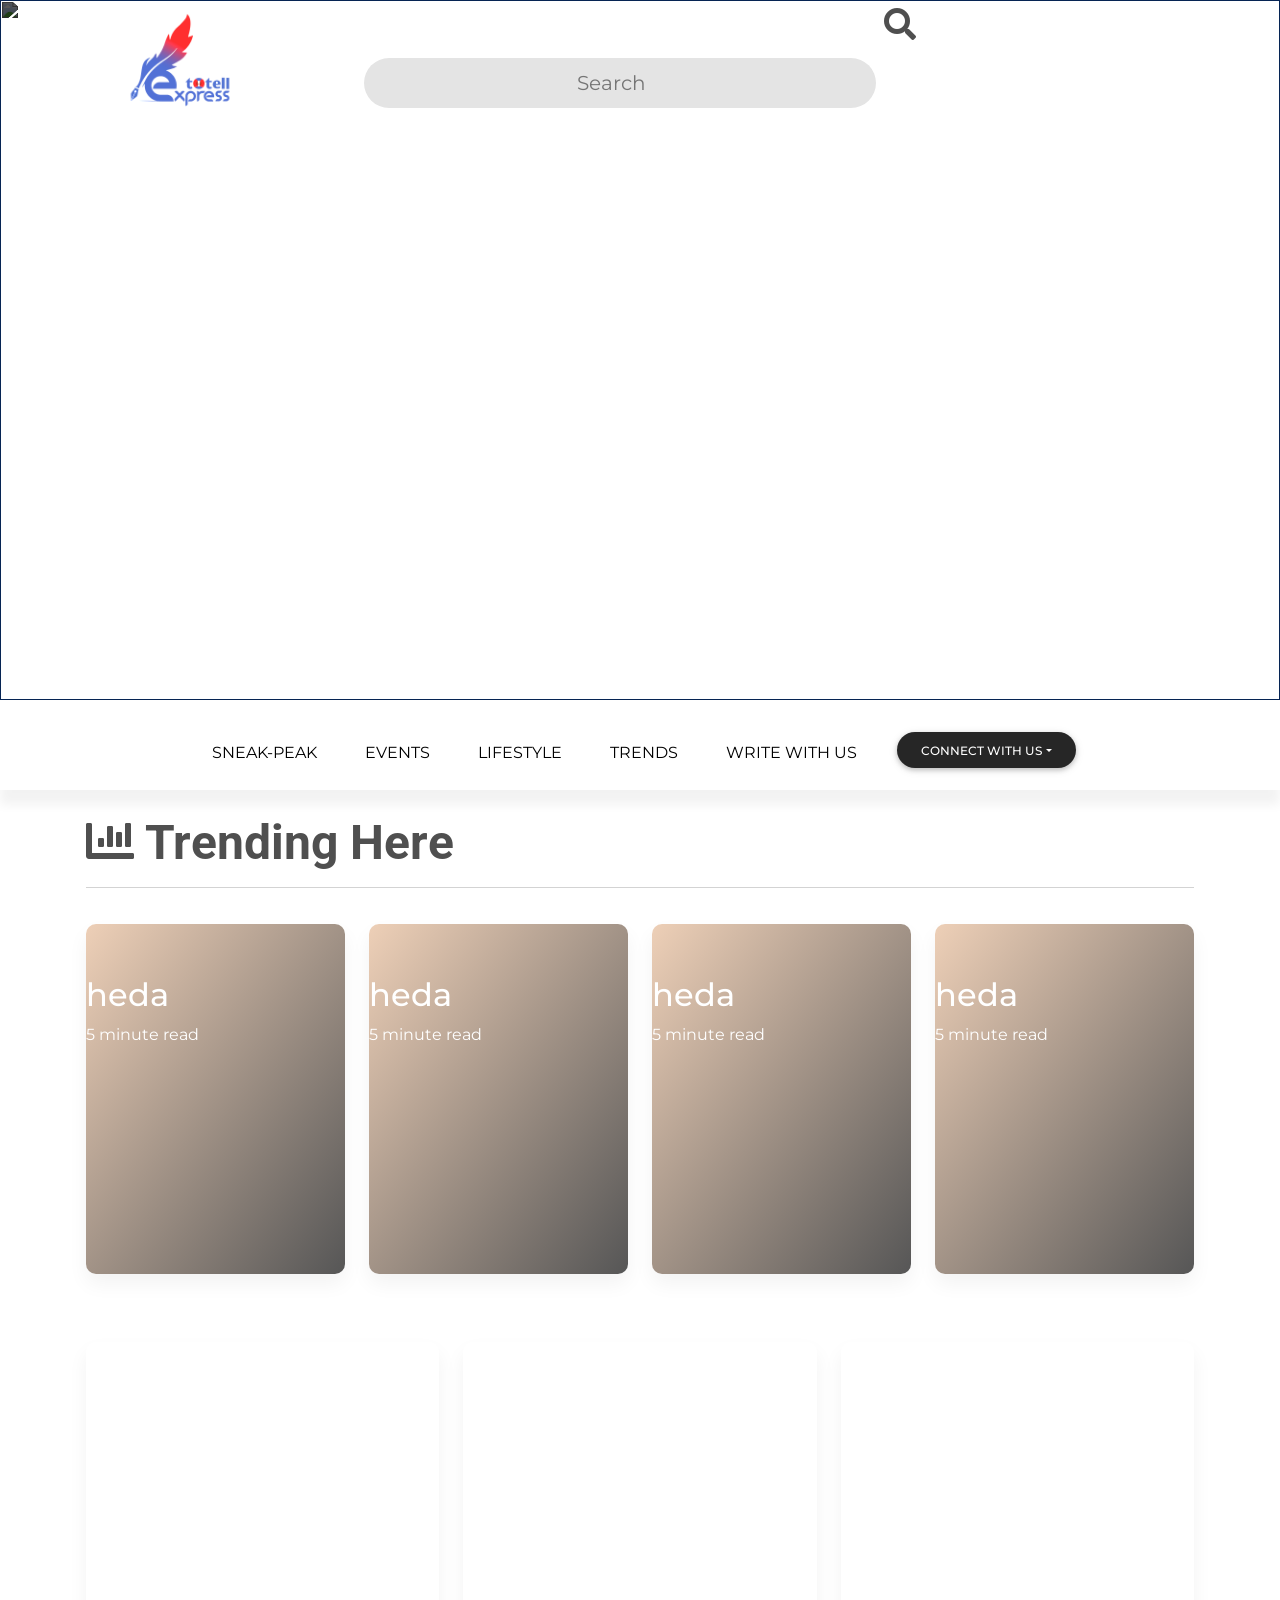
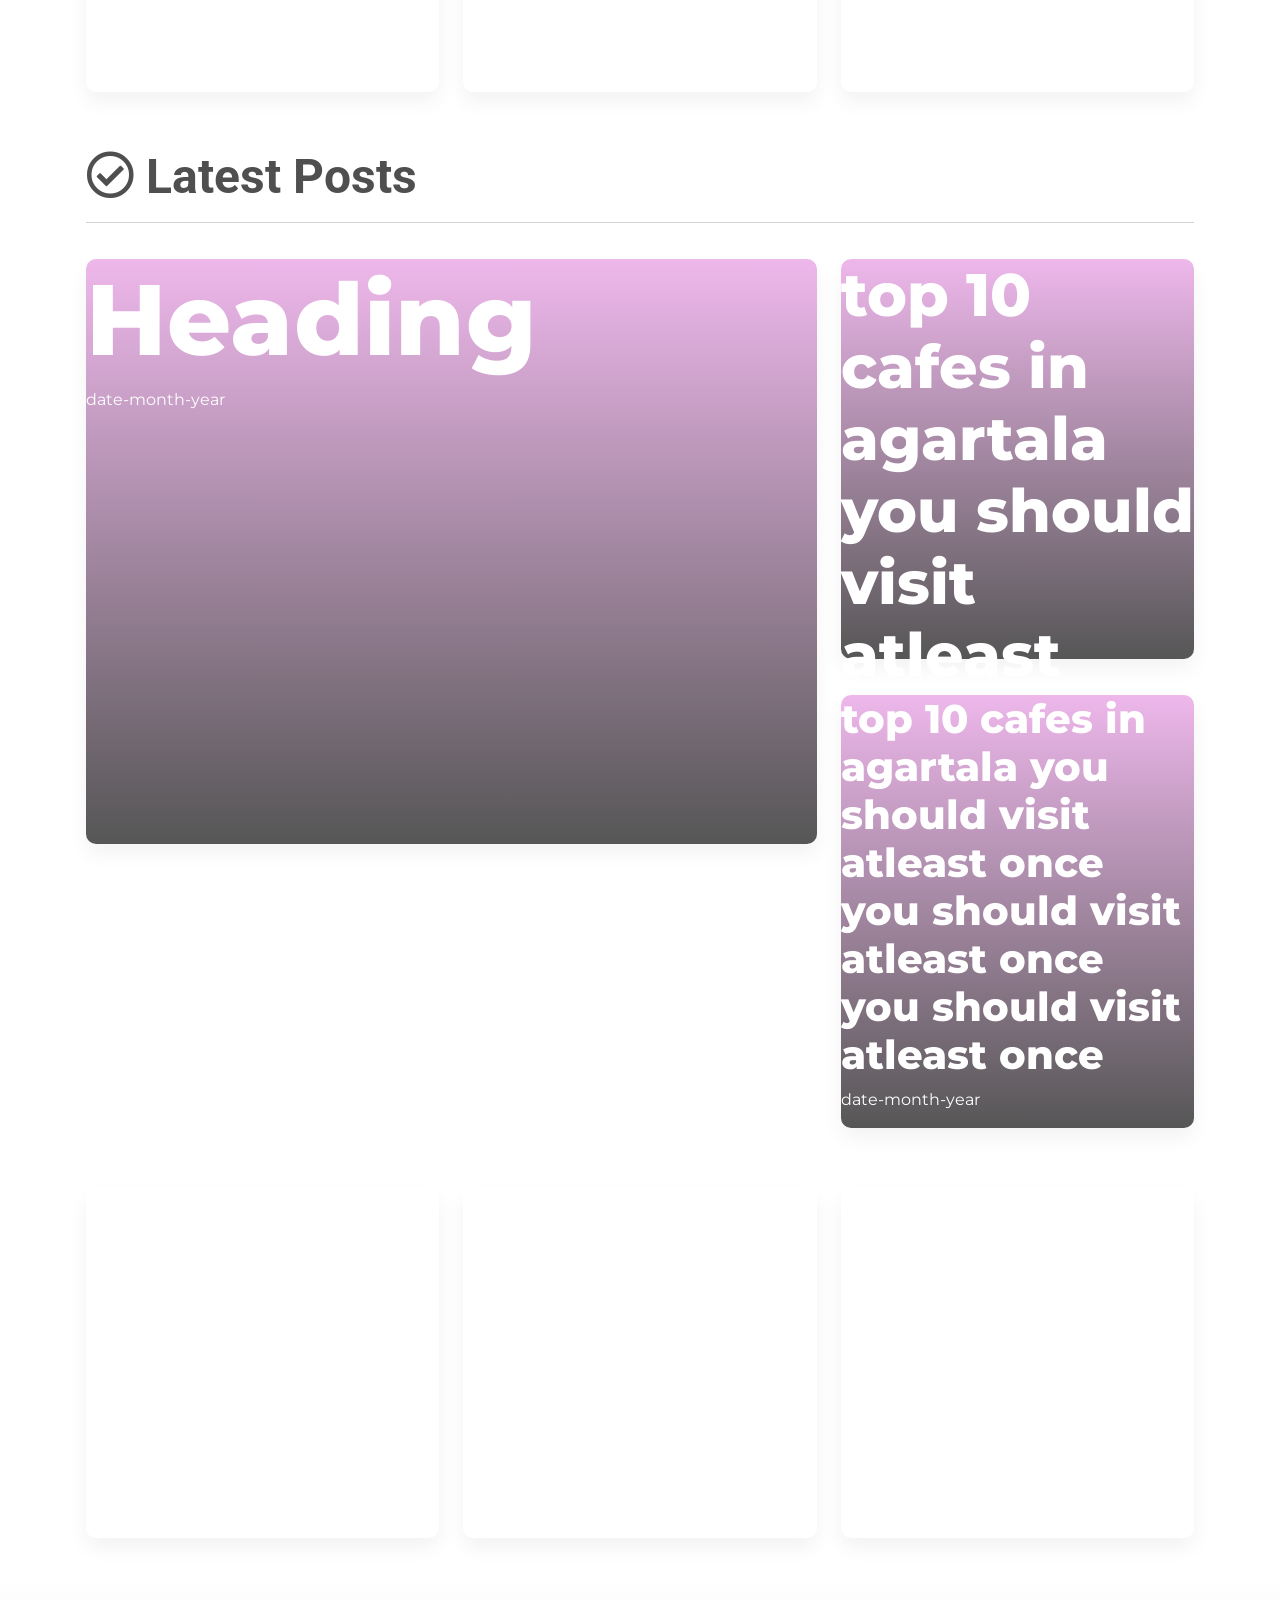
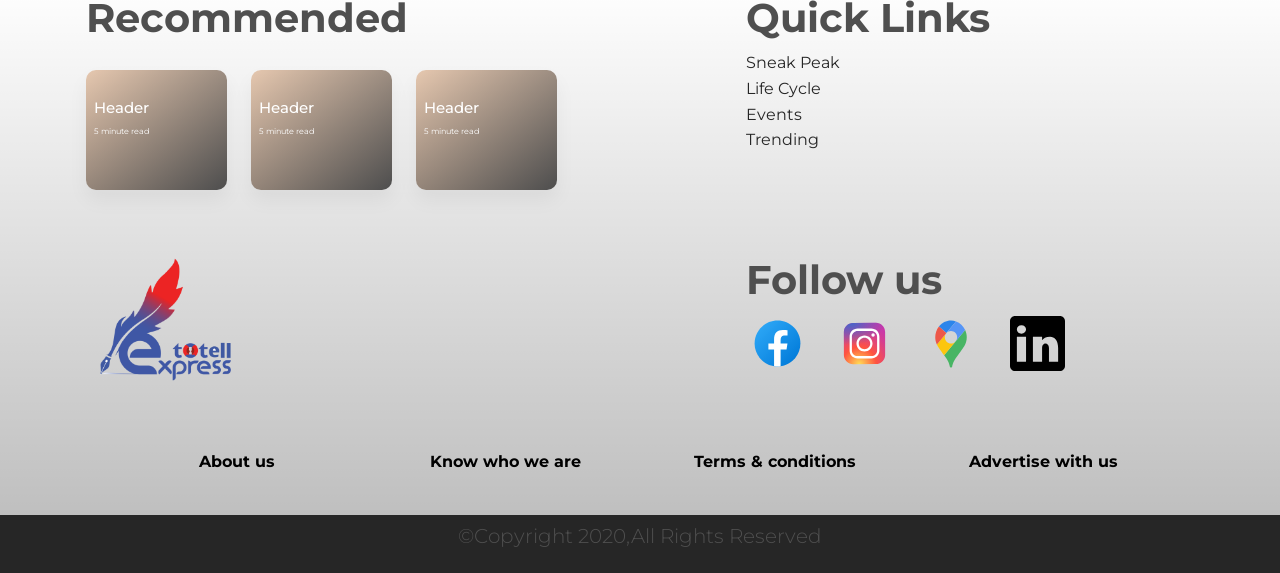
==== commit d4778007: "Update index.html" ====
--- a/index.html
+++ b/index.html
@@ -29,16 +29,19 @@
     <style></style>
   </head>
   <body>
+    
     <!-- Start your project here-->
+   
 <div class="container-fluid bg-dark">
   <a href="">
           <img src="./img/totell-e1559974619203.png" id="logo" alt="">
         </a>
     <nav class="navbar navbar-light fixed-top navbar-expand-sm"  id="topnav">
         
-        <form class="form-inline">
+        <form class="form-inline" style="display: flex;flex-direction: row;">
           <input class="form mr-sm-2" id="fom" type="search" placeholder="Search" aria-label="Search">
         
+          <i class="fa fa-search fa-2x" id="searchbutton" aria-hidden="true"></i>
         </form>
       </nav>
   
@@ -55,7 +58,7 @@
         <div class="carousel-inner">
           <div class="carousel-item active">
             
-              <a href="">
+              <a href="" >
 
                 <img
                   src="https://source.unsplash.com/1600x1600/?nature,water"
@@ -136,12 +139,16 @@
    
     <!--Navbar-->
     
-    <nav class="navbar sticky-top navbar-expand-lg navbar-dark primary-color " id="a">
+    <nav class="navbar sticky-top navbar-expand-lg navbar-dark primary-color mt-3 " id="a">
       <button class="navbar-toggler btn" id="mobilemenu" type="button" data-toggle="collapse" data-target="#navbarnav">
         <span class="navbar-toggler-icon ml-auto " id="mobmen"></span>                
       </button>
       <div class="collapse navbar-collapse" id="navbarnav">
         <img src="./img/totell-e1559974619203.png" alt="" id="logo2" />
+        
+          
+          
+        
         <ul class="navbar-nav m-auto p-2">
           <li class="nav-item px-3 active">
             <a href="#" class="nav-link">SNEAK-PEAK</a>
@@ -156,7 +163,26 @@
             <a href="#e" class="nav-link"> TRENDS</a>
           </li>
           <li class="nav-item px-3">
-            <a id="wwu" href="#e" class="nav-link"><p style="margin: 0 10px 0 10px;padding: 0;color: white;font-weight: 500;">WRITE WITH US</p></a>
+            <a href="#e" class="nav-link">WRITE WITH US</a>
+          </li>
+          
+          
+          <li class="nav-item px-3" id="hiuser">
+            <!--Dropdown primary-->
+              <div class="dropdown rounded-pill">
+
+                <!--Trigger-->
+                <button class="btn btn-dark dropdown-toggle rounded-pill " type="button" id="dropdownMenu1" data-toggle="dropdown"
+                  aria-haspopup="true" aria-expanded="false">Connect with Us</button>
+
+                <!--Menu-->
+                <div class="dropdown-menu dropdown-primary">
+                  <a class="dropdown-item" href="#">login</a>
+                  <a class="dropdown-item" href="#">Register</a>
+                  
+                </div>
+              </div>
+            <!--/Dropdown primary-->
           </li>
         </ul>
 
@@ -370,41 +396,7 @@
 
         <div class="row  ">
 
-          <div class="col-md-4">
-            <a href="">
-
-              <div class="card-text-center">
-                <div class="card body " id="latest1" style="background: url(https://images.unsplash.com/photo-1593642532871-8b12e02d091c?ixlib=rb-1.2.1&ixid=eyJhcHBfaWQiOjEyMDd9&auto=format&fit=crop&w=1000&q=80);
-                background-size: cover;">
-                  <div class="" id="latest11">
-                    <h2>Heading</h2>
-                    <p>date-month-year</p>
-                  </div>
-                 
-              </div>
-              </div>
-            </a>
-
-
-            <div class="row mt-3">
-              <a href="">
-
-                <div class="col-12 ">
-                  <div class="card-text-center">
-                    <div class="card body " id="latest2" style="background: url(https://images.unsplash.com/photo-1594008037842-11fe03ea82af?ixlib=rb-1.2.1&ixid=eyJhcHBfaWQiOjEyMDd9&auto=format&fit=crop&w=1050&q=80);
-                    background-size: cover;" >
-                      <div class="" id="latest11">
-                        <h2>top 10 cafes in agartala you should visit atleast once</h2> 
-                        <p>date-month-year</p>
-                      </div>
-                    
-                  </div>
-                  </div>
-                </div>
-              </a>
-            </div>   
-
-          </div>
+          
           
           <div class="col-md-8 " id="">
             <a href="">
@@ -422,7 +414,41 @@
                 
                 
           </div>
-              
+          <div class="col-md-4">
+            <a href="">
+
+              <div class="card-text-center">
+                <div class="card body " id="latest1" style="background: url(https://images.unsplash.com/photo-1593642532871-8b12e02d091c?ixlib=rb-1.2.1&ixid=eyJhcHBfaWQiOjEyMDd9&auto=format&fit=crop&w=1000&q=80);
+                background-size: cover;">
+                  <div class="" id="latest11">
+                    <h2>top 10 cafes in agartala you should visit atleast once  you should visit atleast once  you should visit atleast once</h2> 
+                    <p>date-month-year</p>
+                  </div>
+                 
+              </div>
+              </div>
+            </a>
+
+
+            <div class="row mt-3">
+              <a href="">
+
+                <div class="col-12 ">
+                  <div class="card-text-center">
+                    <div class="card body " id="latest2" style="background: url(https://images.unsplash.com/photo-1594008037842-11fe03ea82af?ixlib=rb-1.2.1&ixid=eyJhcHBfaWQiOjEyMDd9&auto=format&fit=crop&w=1050&q=80);
+                    background-size: cover;" >
+                      <div class="" id="latest11">
+                        <h2>top 10 cafes in agartala you should visit atleast once  you should visit atleast once  you should visit atleast once</h2> 
+                        <p>date-month-year</p>
+                      </div>
+                    
+                  </div>
+                  </div>
+                </div>
+              </a>
+            </div>   
+
+          </div>
             
         </div>
             </div>
--- a/style.css
+++ b/style.css
@@ -7,13 +7,16 @@
   padding: 0;
   overflow-x: hidden;
 }
+.carousel-control-next-icon, .carousel-control-prev-icon{
+  opacity: 0;
+}
 ::-webkit-scrollbar {
   display: none;
 }
 ::-webkit-scrollbar-button {
   display: none;
 }
-#socialicon{
+#socialicon {
   width: 100%;
 }
 #logo2 {
@@ -34,7 +37,7 @@
   background-color: rgba(0, 140, 255, 0.1);
   border-radius: 50px;
 }
-#wwu{
+#wwu {
   background-color: rgb(0, 0, 0);
   color: white;
   border-radius: 50px;
@@ -61,7 +64,7 @@
 #fom:focus {
   background-color: rgb(243, 243, 243);
 }
-#logo3{
+#logo3 {
   width: 25%;
 }
 #topnav {
@@ -130,19 +133,21 @@
 }
 #a1 {
   filter: brightness(35%);
+  height: 700px;
+  overflow-y: hidden;
+  width: 100vw;
+
 }
 
 #trendcards {
   height: 350px;
 
-  background: url(https://images.unsplash.com/photo-1594032257107-9aa9bb3849c3?ixlib=rb-1.2.1&ixid=eyJhcHBfaWQiOjEyMDd9&auto=format&fit=crop&w=634&q=80);
-  background-size: cover;
+  
 }
 #trendcards2 {
   height: 120px;
   width: 100%;
-  background: url(https://images.unsplash.com/photo-1594032257107-9aa9bb3849c3?ixlib=rb-1.2.1&ixid=eyJhcHBfaWQiOjEyMDd9&auto=format&fit=crop&w=634&q=80);
-  background-size: cover;
+  
 }
 #trendcards .h2 {
   margin-top: 20%;
@@ -169,6 +174,11 @@
   );
   height: 100%;
 }
+#zed {
+  border-radius: 10px;
+  background-size: cover;
+  height: 100%;
+}
 #z2 {
   border-radius: 10px;
   background-image: linear-gradient(
@@ -227,18 +237,15 @@
 }
 #latest3 {
   height: 585px;
-  background: url(https://images.unsplash.com/photo-1593876037475-3d9bb68a3874?ixlib=rb-1.2.1&ixid=eyJhcHBfaWQiOjEyMDd9&auto=format&fit=crop&w=1050&q=80);
-  background-size: cover;
+  
 }
 #latest1 {
   height: 400px;
-  background: url(https://images.unsplash.com/photo-1593642532871-8b12e02d091c?ixlib=rb-1.2.1&ixid=eyJhcHBfaWQiOjEyMDd9&auto=format&fit=crop&w=1000&q=80);
-  background-size: cover;
+  
 }
 #latest2 {
-  height: 150px;
-  background: url(https://images.unsplash.com/photo-1594008037842-11fe03ea82af?ixlib=rb-1.2.1&ixid=eyJhcHBfaWQiOjEyMDd9&auto=format&fit=crop&w=1050&q=80);
-  background-size: cover;
+  height: auto;
+  
 }
 
 ul li {
@@ -284,6 +291,9 @@
 
   border-radius: 10px;
 }
+#carad {
+  display: none;
+}
 
 /*media quaries*/
 
@@ -297,106 +307,6 @@
   }
   .carousel-item {
     height: auto;
-  }
-  #navbarnav{
-    height: 100vh;
-  }
- #mobilemenu{
-   background: rgba(255, 255, 255, 0);
-   box-shadow: none;
-   color: black;
-   padding: 0 0 0 15px;
- }
- #mobmen{
-   background-image: url(./img/button.svg);
-   
-   width: 3em;
-   height: 3em;
- }
- #mobmen::after{
-  background-image: url(/totell-e1559974619203.png);
-}
-#icon2nav{
-  display: flex;
-  justify-content: center;
-  
-  margin: 25vh 0 0 0;
-  padding: 0;
-  text-align: center;
-}
-#icon2nav i{
-  margin: 5px;
-  padding: 0;
-  justify-content: center;
-  
-}
-#socialicon{
-  width: 100%;
-}
-#iconrowbot{
-  justify-content: center;
-  display: flex;
-  flex-direction: row;
-  padding-bottom: 10vh;
-}
-#iconrowbot i{
-  margin: 0px;
-  padding: 0;
-}
-#iconrowbot a{
-  justify-content: center;
-  padding: 0;
-}
-}
-@media only screen and (max-width: 767px) {
-
-  #trendcards2 {
-    height: 150px !important;
-    width: 100%;
-  }
-
-  #A-heading {
-    font-size: 27px !important;
-  }
-  .card-body {
-    position: absolute;
-    top: 1px !important;
-  }
-  #para1 {
-    font-size: 15px !important;
-  }
-  #ad {
-    height: 300px !important;
-  }
-  #fom {
-    height: 30px;
-    width: 60vw;
-  }
-  #logo {
-    width: 14vh;
-    left: 0;
-  }
-  #topnav {
-    padding-left: 100px !important;
-    size: 20px !important;
-  }
-  #topicon {
-    display: none !important;
-  }
-  #foot {
-    font-size: 10px !important;
-    margin-bottom: 0;
-  }
-  #red {
-    font-size: 20px;
-  }
-  .footer {
-    font-size: 200px !important;
-  }
-  #logo2 {
-    display: block;
-    width: 100%;
-    margin-bottom: -10%;
   }
   #navbarnav {
     height: 100vh;
@@ -416,6 +326,108 @@
   #mobmen::after {
     background-image: url(/totell-e1559974619203.png);
   }
+  #icon2nav {
+    display: flex;
+    justify-content: center;
+
+    margin: 25vh 0 0 0;
+    padding: 0;
+    text-align: center;
+  }
+  #icon2nav i {
+    margin: 5px;
+    padding: 0;
+    justify-content: center;
+  }
+  #socialicon {
+    width: 100%;
+  }
+  #iconrowbot {
+    justify-content: center;
+    display: flex;
+    flex-direction: row;
+    padding-bottom: 10vh;
+  }
+  #iconrowbot i {
+    margin: 0px;
+    padding: 0;
+  }
+  #iconrowbot a {
+    justify-content: center;
+    padding: 0;
+  }
+}
+@media only screen and (max-width: 767px) {
+  #trendcards2 {
+    height: 150px !important;
+    width: 100%;
+  }
+
+  #A-heading {
+    font-size: 27px !important;
+  }
+  .card-body {
+    position: absolute;
+    top: 1px !important;
+  }
+  #a1{
+    height: 100vh;
+    width: auto;
+  }
+  #para1 {
+    font-size: 15px !important;
+  }
+  #ad {
+    height: 300px !important;
+  }
+  #fom {
+    height: 30px;
+    width: 60vw;
+  }
+  #logo {
+    width: 14vh;
+    left: 0;
+  }
+  #topnav {
+    padding-left: 100px !important;
+    size: 20px !important;
+  }
+  #topicon {
+    display: none !important;
+  }
+  #foot {
+    font-size: 10px !important;
+    margin-bottom: 0;
+  }
+  #red {
+    font-size: 20px;
+  }
+  .footer {
+    font-size: 200px !important;
+  }
+  #logo2 {
+    display: block;
+    width: 100%;
+    margin-bottom: -10%;
+  }
+  #navbarnav {
+    height: 100vh;
+  }
+  #mobilemenu {
+    background: rgba(255, 255, 255, 0);
+    box-shadow: none;
+    color: black;
+    padding: 0 0 0 15px;
+  }
+  #mobmen {
+    background-image: url(./img/button.svg);
+
+    width: 3em;
+    height: 3em;
+  }
+  #mobmen::after {
+    background-image: url(/totell-e1559974619203.png);
+  }
   #logo3 {
     width: 100%;
   }
@@ -432,7 +444,7 @@
   #iconsbot {
     text-align: center;
   }
-  #socialicon{
+  #socialicon {
     width: 100%;
   }
   #latest1 h2,
@@ -453,13 +465,28 @@
     padding: 0;
     justify-content: center;
   }
-  .breadcrumb{
+  .breadcrumb {
     font-size: 15px;
   }
-  #tnc{
+  #tnc {
     font-size: 15px;
     margin: 0;
     padding: 0;
     text-decoration: none;
   }
-}
+  #bigadd {
+    display: none;
+  }
+  #carad {
+    display: inline-block;
+  }
+
+  .carousel .carousel-indicators li {
+    width: 10px;
+    height: 10px;
+    border-radius: 50%;
+  }
+  .carousel-indicators{
+    opacity: 0.1;
+  }
+}
